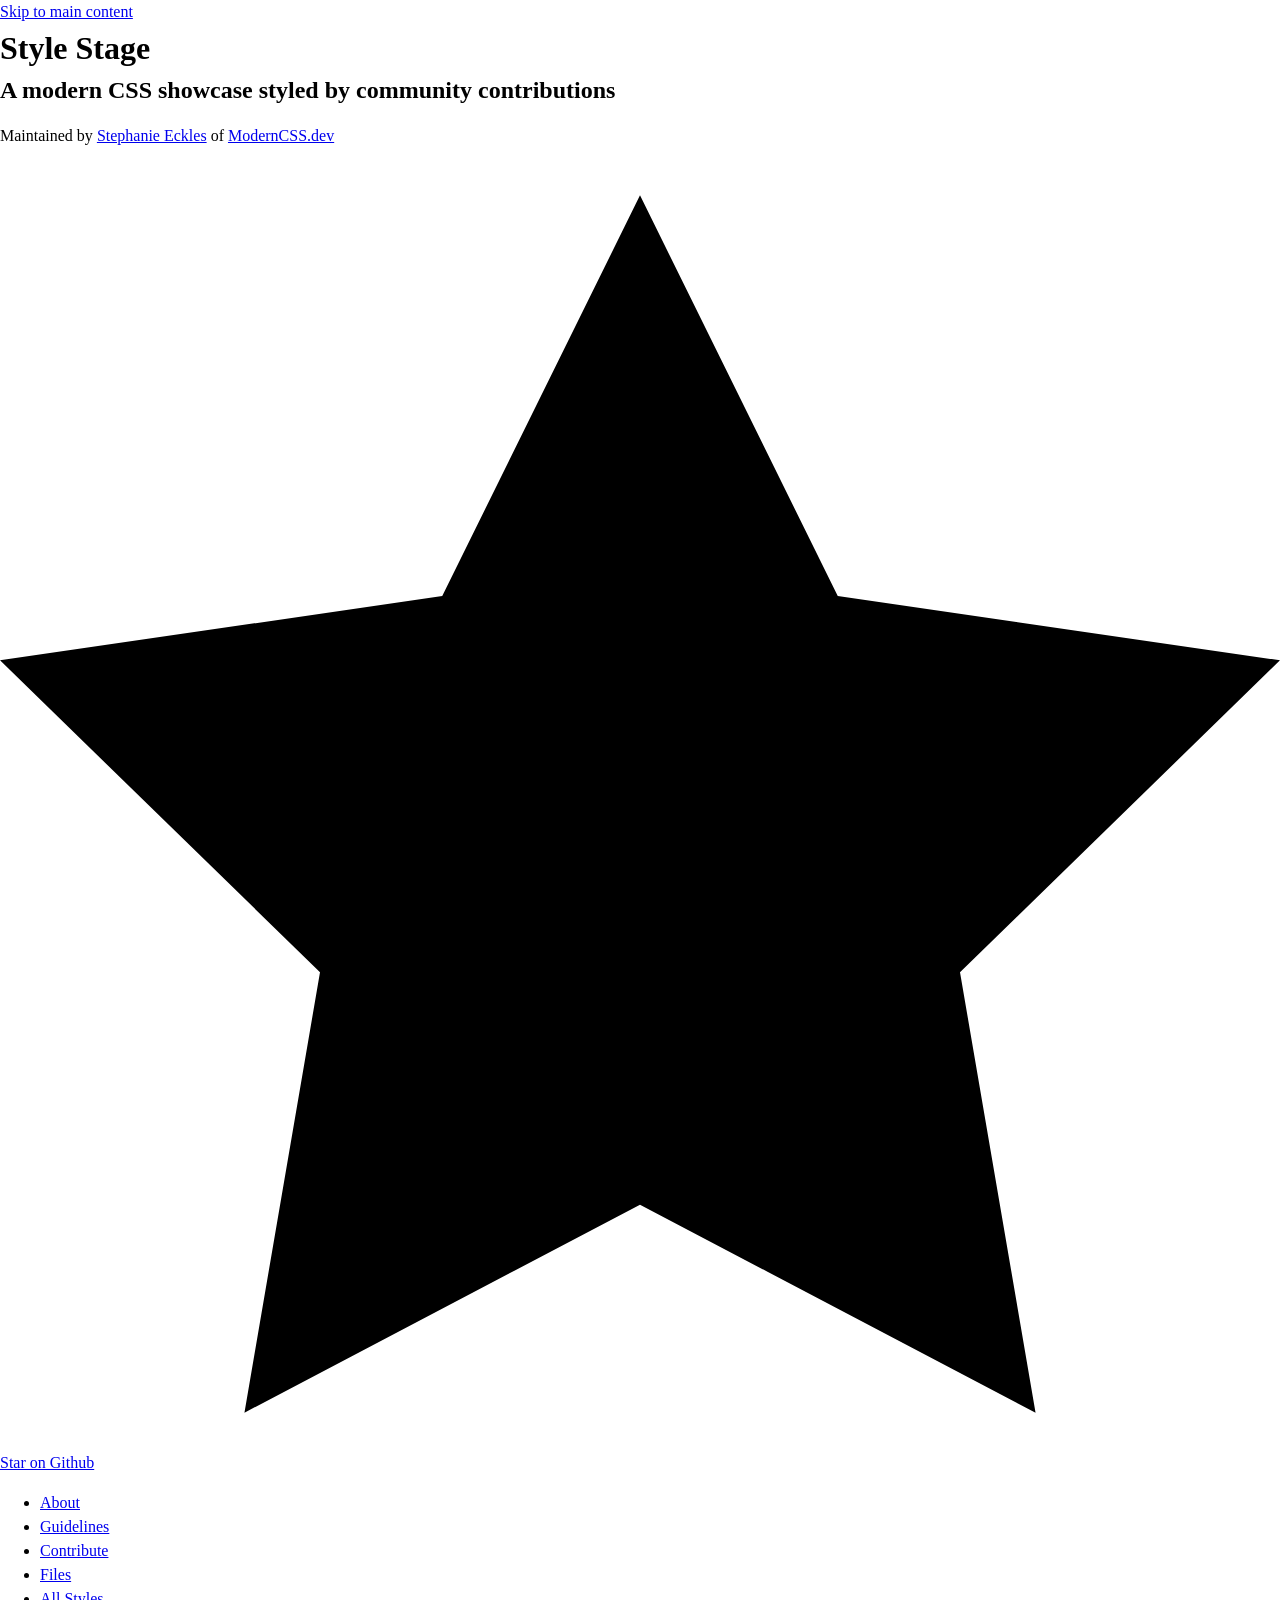
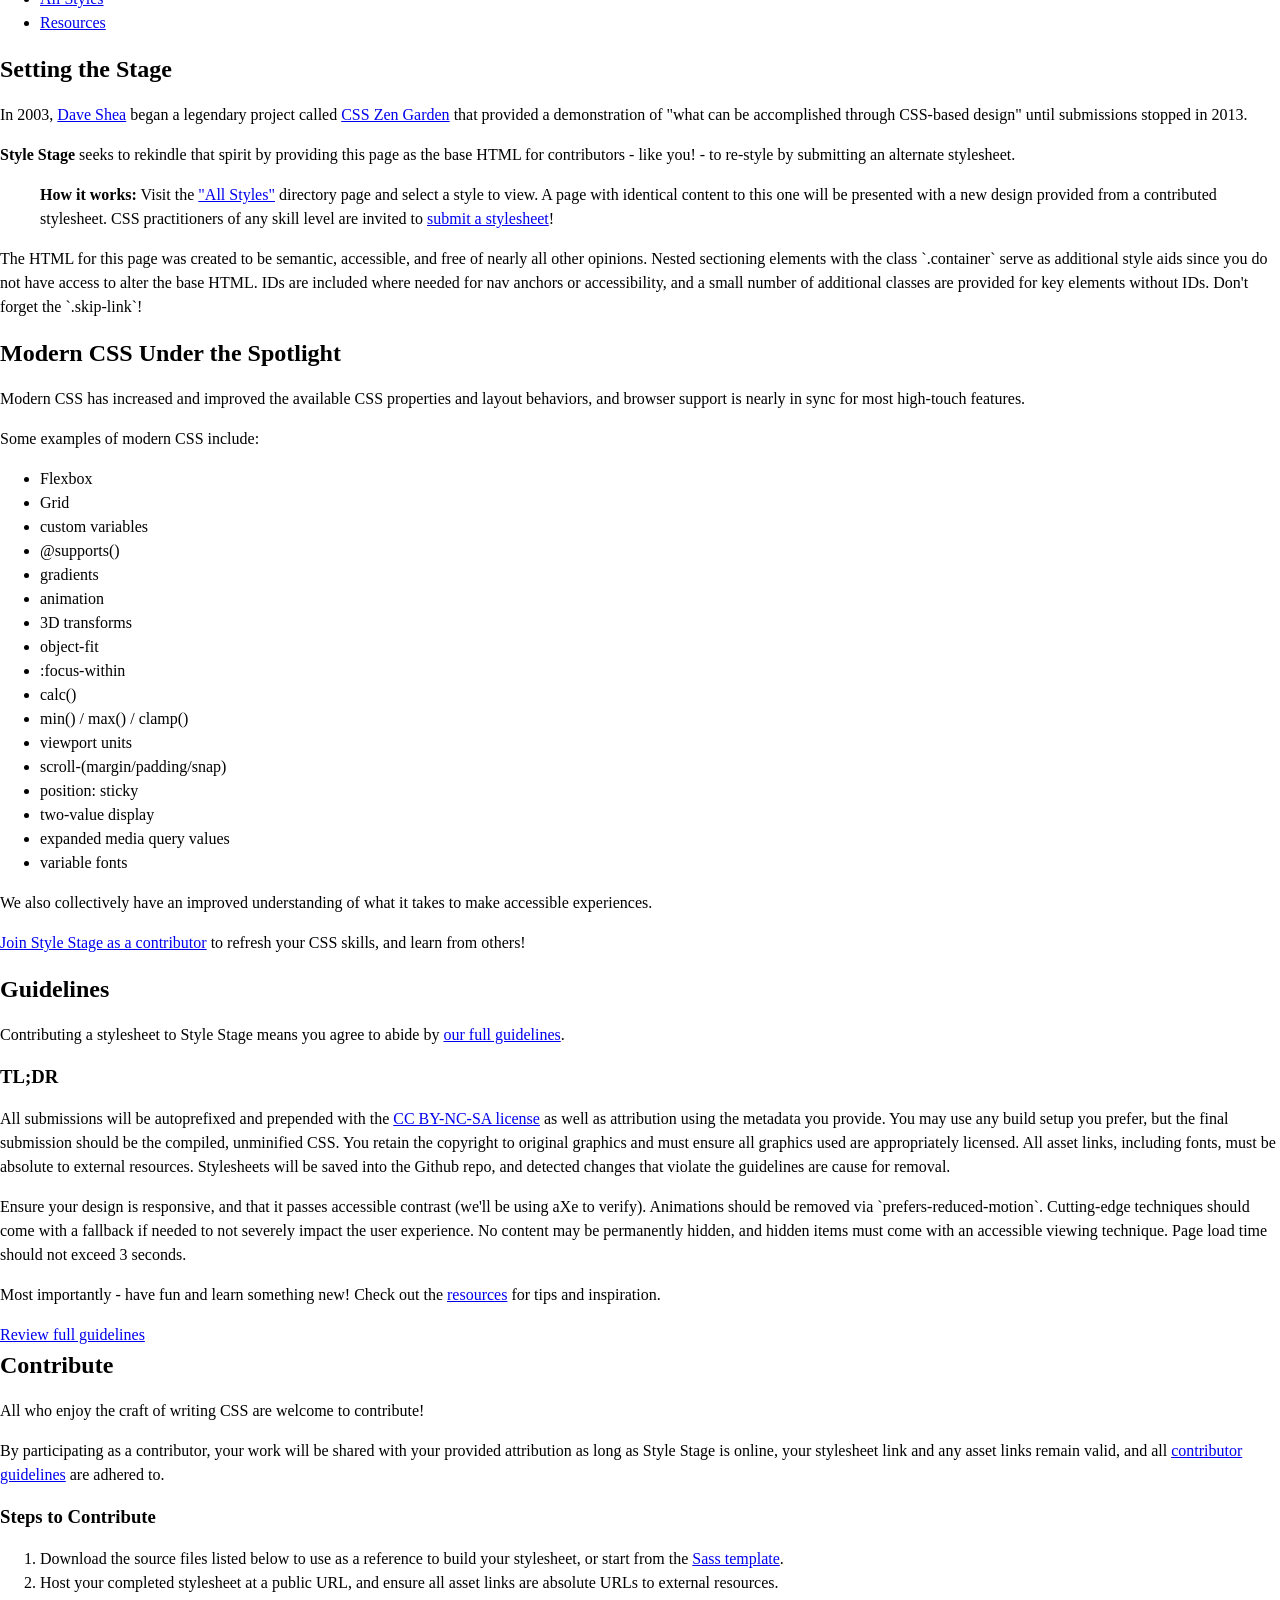
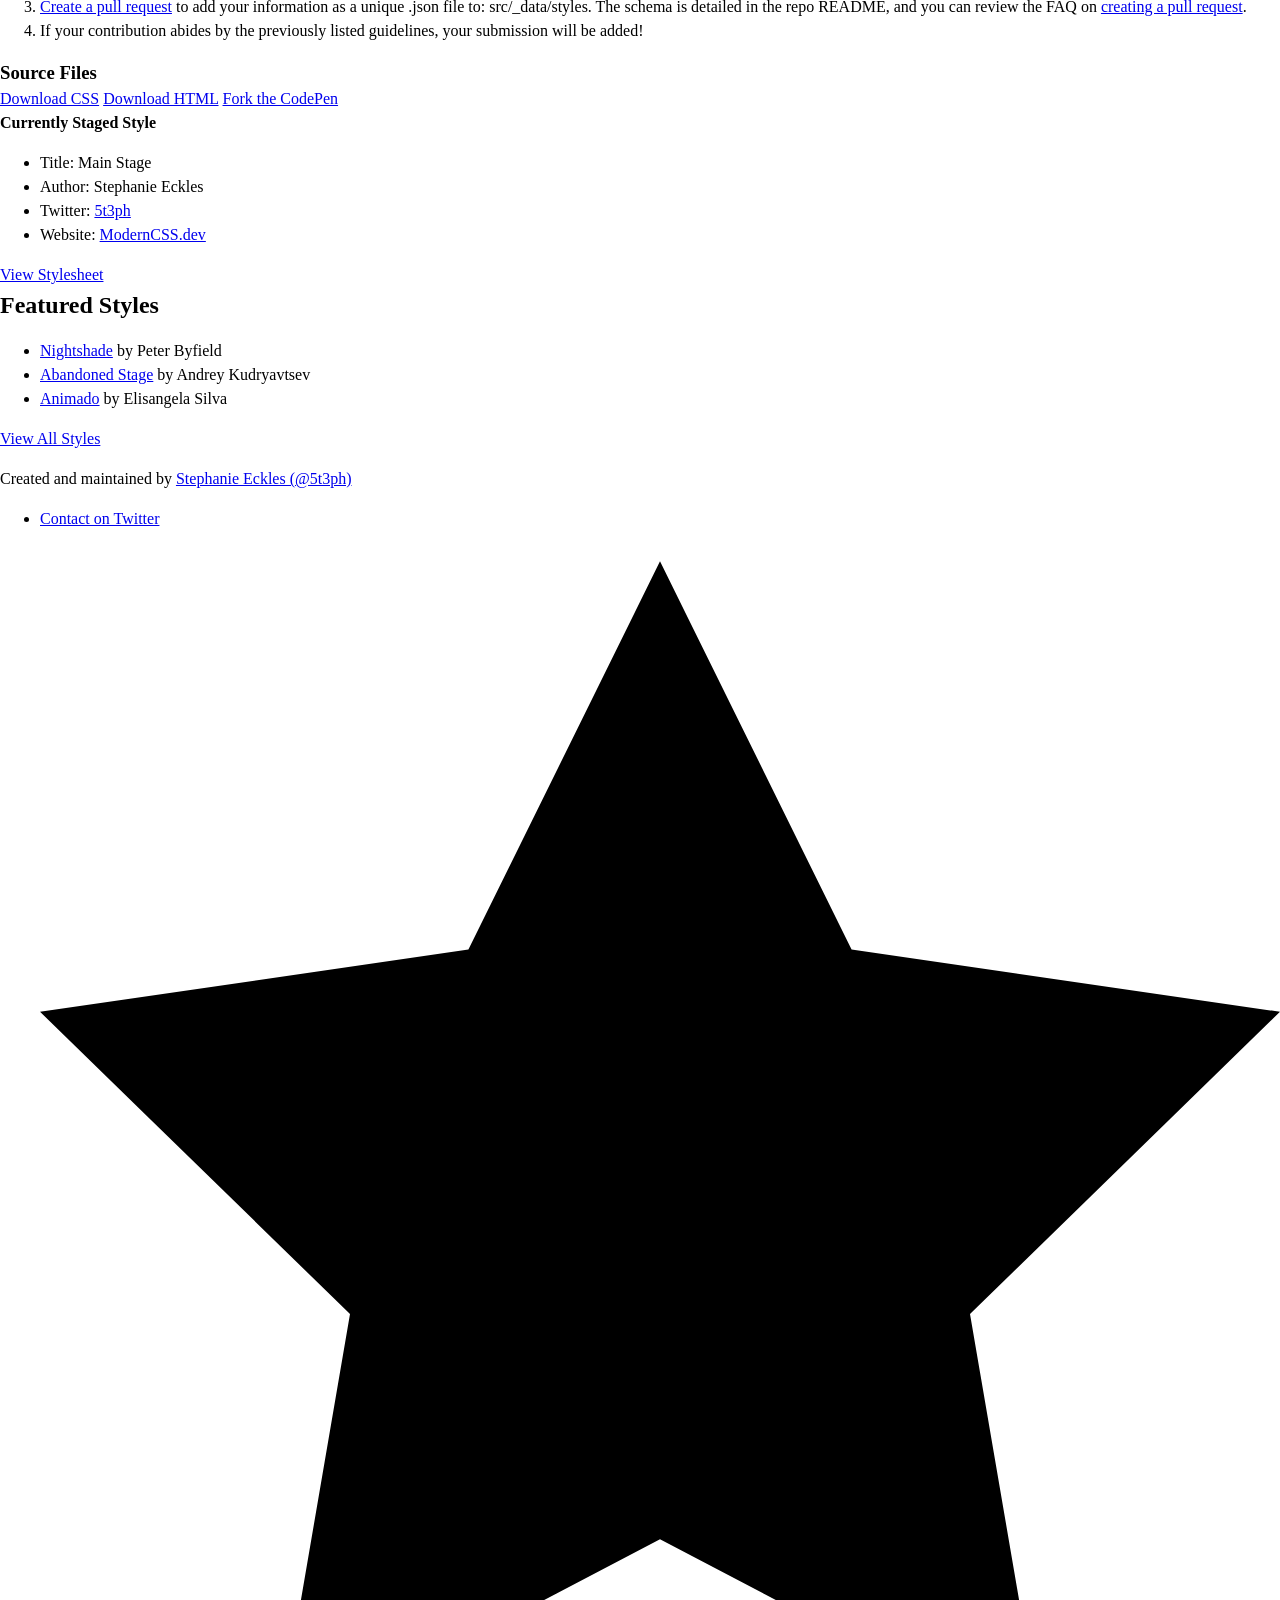
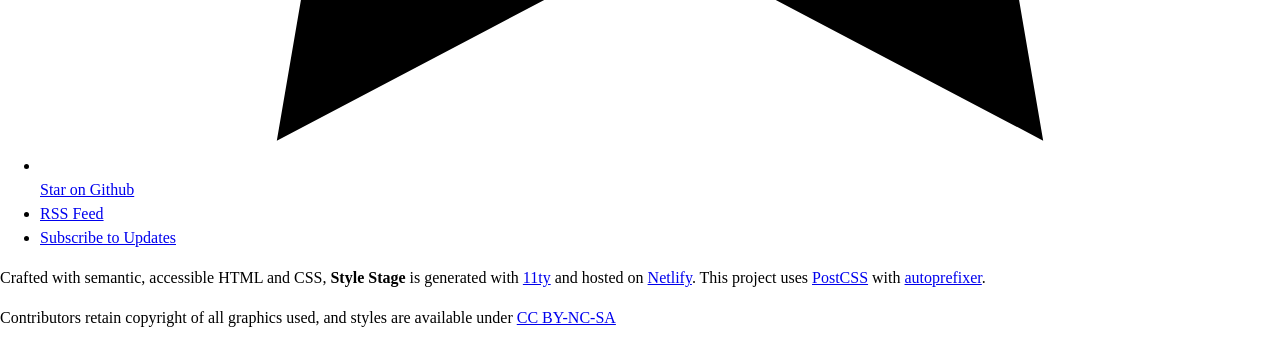
==== stylestage.html @ 3a37ed91 "Initial commit" ====
<!DOCTYPE html>
<html lang="en">
  <head>
    <meta charset="UTF-8" />
    <meta name="viewport" content="width=device-width, initial-scale=1" />
    <title>[Your Style Title] by [Your Name] | Style Stage</title>
    <meta name="description" content="[Your optional description]" />
    <link href="style.css" rel="stylesheet" />
  </head>
  <body>
    <a href="#main" class="skip-link">Skip to main content</a>
    <header>
      <div class="container">
        <h1>Style Stage</h1>
        <h2>A modern CSS showcase styled by community contributions</h2>
        <p>
          Maintained by <a href="https://twitter.com/5t3ph">Stephanie Eckles</a> of
          <a href="https://moderncss.dev">ModernCSS.dev</a>
        </p>
        <a href="https://github.com/5t3ph/stylestage" class="link-github"
          ><span
            ><svg
              xmlns="http://www.w3.org/2000/svg"
              viewBox="0 0 32 32"
              aria-hidden="true"
              focusable="false"
            >
              <path
                d="M32 12.408l-11.056-1.607-4.944-10.018-4.944 10.018-11.056 1.607 8 7.798-1.889 11.011 9.889-5.199 9.889 5.199-1.889-11.011 8-7.798z"
              ></path>
            </svg>
          </span>
          Star on Github</a
        >
      </div>
    </header>
    <nav>
      <ul>
        <li><a href="#about">About</a></li>
        <li><a href="#guidelines">Guidelines</a></li>
        <li><a href="#contribute">Contribute</a></li>
        <li><a href="#files">Files</a></li>
        <li><a href="/styles/">All Styles</a></li>
        <li><a href="/resources/">Resources</a></li>
      </ul>
    </nav>

    <main id="main" tabIndex="-1">
      <div class="container">
        <article id="about">
          <section class="container">
            <h2>Setting the Stage</h2>
            <p>
              In 2003, <a href="http://daveshea.com/projects/zen/">Dave Shea</a> began a legendary
              project called <a href="http://www.csszengarden.com/">CSS Zen Garden</a> that provided
              a demonstration of "what can be accomplished through CSS-based design" until
              submissions stopped in 2013.
            </p>
            <p>
              <strong>Style Stage</strong> seeks to rekindle that spirit by providing this page as
              the base HTML for contributors - like you! - to re-style by submitting an alternate
              stylesheet.
            </p>
            <blockquote>
              <p>
                <strong>How it works:</strong> Visit the
                <a href="/styles/">"All Styles"</a> directory page and select a style to view. A
                page with identical content to this one will be presented with a new design provided
                from a contributed stylesheet. CSS practitioners of any skill level are invited to
                <a href="#contribute">submit a stylesheet</a>!
              </p>
            </blockquote>
            <p>
              The HTML for this page was created to be semantic, accessible, and free of nearly all
              other opinions. Nested sectioning elements with the class `.container` serve as
              additional style aids since you do not have access to alter the base HTML. IDs are
              included where needed for nav anchors or accessibility, and a small number of
              additional classes are provided for key elements without IDs. Don't forget the
              `.skip-link`!
            </p>
          </section>
          <section class="container">
            <h2>Modern CSS Under the Spotlight</h2>
            <p>
              Modern CSS has increased and improved the available CSS properties and layout
              behaviors, and browser support is nearly in sync for most high-touch features.
            </p>
            <p>Some examples of modern CSS include:</p>
            <ul>
              <li>Flexbox</li>
              <li>Grid</li>
              <li>custom variables</li>
              <li>@supports()</li>
              <li>gradients</li>
              <li>animation</li>
              <li>3D transforms</li>
              <li>object-fit</li>
              <li>:focus-within</li>
              <li>calc()</li>
              <li>min() / max() / clamp()</li>
              <li>viewport units</li>
              <li>scroll-(margin/padding/snap)</li>
              <li>position: sticky</li>
              <li>two-value display</li>
              <li>expanded media query values</li>
              <li>variable fonts</li>
            </ul>
            <p>
              We also collectively have an improved understanding of what it takes to make
              accessible experiences.
            </p>
            <p>
              <a href="#contribute">Join Style Stage as a contributor</a> to refresh your CSS
              skills, and learn from others!
            </p>
          </section>
        </article>
        <article id="guidelines">
          <section class="container">
            <h2>Guidelines</h2>
            <p>
              Contributing a stylesheet to Style Stage means you agree to abide by
              <a href="/guidelines/">our full guidelines</a>.
            </p>
            <h3>TL;DR</h3>
            <p>
              All submissions will be autoprefixed and prepended with the
              <a href="https://creativecommons.org/licenses/by-nc-sa/3.0/">CC BY-NC-SA license</a>
              as well as attribution using the metadata you provide. You may use any build setup you
              prefer, but the final submission should be the compiled, unminified CSS. You retain
              the copyright to original graphics and must ensure all graphics used are appropriately
              licensed. All asset links, including fonts, must be absolute to external resources.
              Stylesheets will be saved into the Github repo, and detected changes that violate the
              guidelines are cause for removal.
            </p>
            <p>
              Ensure your design is responsive, and that it passes accessible contrast (we'll be
              using aXe to verify). Animations should be removed via `prefers-reduced-motion`.
              Cutting-edge techniques should come with a fallback if needed to not severely impact
              the user experience. No content may be permanently hidden, and hidden items must come
              with an accessible viewing technique. Page load time should not exceed 3 seconds.
            </p>
            <p>
              Most importantly - have fun and learn something new! Check out the
              <a href="/resources/">resources</a> for tips and inspiration.
            </p>
            <a href="/guidelines/" class="link-guidelines">Review full guidelines</a>
          </section>
        </article>
        <article id="contribute">
          <section class="container">
            <h2>Contribute</h2>
            <p>All who enjoy the craft of writing CSS are welcome to contribute!</p>
            <p>
              By participating as a contributor, your work will be shared with your provided
              attribution as long as Style Stage is online, your stylesheet link and any asset links
              remain valid, and all <a href="/guidelines/">contributor guidelines</a> are adhered
              to.
            </p>
          </section>
          <section class="container">
            <h3>Steps to Contribute</h3>
            <ol>
              <li>
                Download the source files listed below to use as a reference to build your
                stylesheet, or start from the
                <a href="https://github.com/5t3ph/stylestage-sass">Sass template</a>.
              </li>
              <li>
                Host your completed stylesheet at a public URL, and ensure all asset links are
                absolute URLs to external resources.
              </li>
              <li>
                <a href="https://github.com/5t3ph/stylestage">Create a pull request</a> to add your
                information as a unique .json file to: src/_data/styles. The schema is detailed in
                the repo README, and you can review the FAQ on
                <a href="/guidelines/#how-do-i-create-a-pull-request-pr">creating a pull request</a
                >.
              </li>
              <li>
                If your contribution abides by the previously listed guidelines, your submission
                will be added!
              </li>
            </ol>
          </section>
          <footer id="files">
            <div class="container">
              <h3>Source Files</h3>
              <a href="/source-files/style.css" class="link-downloadcss" download>Download CSS</a>
              <a href="/source-files/stylestage.html" class="link-downloadhtml" download
                >Download HTML</a
              >
              <a
                href="https://codepen.io/5t3ph/pen/b493845ae41e836889dd84fdbb0f5291"
                class="link-codepen"
                download
                >Fork the CodePen</a
              >
            </div>
          </footer>
        </article>
      </div>
    </main>
    <aside class="profile" aria-labelledby="profile-title">
      <div class="container">
        <h4 id="profile-title">Currently Staged Style</h4>
        <ul>
          <li class="profile-title"><span>Title:</span> <span>Main Stage</span></li>
          <li class="profile-author"><span>Author:</span> <span>Stephanie Eckles</span></li>
          <li class="profile-twitter">
            <span>Twitter:</span> <span><a href="https://twitter.com/5t3ph">5t3ph</a></span>
          </li>
          <li class="profile-website">
            <span>Website:</span> <span><a href="https://moderncss.dev">ModernCSS.dev</a></span>
          </li>
        </ul>
        <a href="/styles/css/main-stage.css">View Stylesheet</a>
      </div>
    </aside>
    <aside id="styles">
      <div class="container">
        <h2>Featured Styles</h2>
        <ul class="features">
          <li>
            <span>
              <a href="/styles/nightshade">Nightshade<span aria-hidden="true"></span></a>
              <span>by Peter Byfield</span>
            </span>
          </li>
          <li>
            <span>
              <a href="/styles/abandoned-stage">Abandoned Stage<span aria-hidden="true"></span></a>
              <span>by Andrey Kudryavtsev</span>
            </span>
          </li>
          <li>
            <span>
              <a href="/styles/animado">Animado<span aria-hidden="true"></span></a>
              <span>by Elisangela Silva</span>
            </span>
          </li>
        </ul>

        <a href="/styles/" class="link-allstyles">View All Styles</a>
      </div>
    </aside>
    <footer class="page-footer">
      <div class="container">
        <p>
          Created and maintained by
          <a href="https://twitter.com/5t3ph">Stephanie Eckles (@5t3ph)</a>
        </p>
        <ul>
          <li>
            <a href="https://twitter.com/5t3ph" class="link-twittercontact">Contact on Twitter</a>
          </li>
          <li>
            <a href="https://github.com/5t3ph/stylestage" class="link-github"
              ><svg
                xmlns="http://www.w3.org/2000/svg"
                viewBox="0 0 32 32"
                aria-hidden="true"
                focusable="false"
              >
                <path
                  d="M32 12.408l-11.056-1.607-4.944-10.018-4.944 10.018-11.056 1.607 8 7.798-1.889 11.011 9.889-5.199 9.889 5.199-1.889-11.011 8-7.798z"
                ></path>
              </svg>
              Star on Github</a
            >
          </li>
          <li><a href="/feed/" class="link-rss">RSS Feed</a></li>
          <li><a href="/subscribe/" class="link-support">Subscribe to Updates</a></li>
        </ul>
        <p>
          Crafted with semantic, accessible HTML and CSS, <strong>Style Stage</strong> is generated
          with <a href="https://11ty.dev">11ty</a> and hosted on
          <a href="https://netlify.com">Netlify</a>. This project uses
          <a href="https://postcss.org/">PostCSS</a> with
          <a href="https://github.com/postcss/autoprefixer">autoprefixer</a>.
        </p>
        <p>
          Contributors retain copyright of all graphics used, and styles are available under
          <a href="https://creativecommons.org/licenses/by-nc-sa/3.0/">CC BY-NC-SA</a>
        </p>
      </div>
    </footer>
  </body>
</html>
---- style.css ----
/*
 * [Modified] Modern CSS Reset
 * @link https://github.com/hankchizljaw/modern-css-reset
*/
/* Box sizing rules */
*,
*::before,
*::after {
  box-sizing: border-box;
}

/* Remove default margin */
body,
h1,
h2,
h3,
h4,
h5,
h6 {
  margin: 0;
}

html {
  overflow-x: hidden;
}

/* Set core body defaults */
body {
  min-height: 100vh;
  font-size: 100%;
  line-height: 1.5;
  text-rendering: optimizeSpeed;
  overflow-x: hidden;
}

/* Remove all animations and transitions for people that prefer not to see them */
@media (prefers-reduced-motion: reduce) {
  * {
    animation-duration: 0.01ms !important;
    animation-iteration-count: 1 !important;
    transition-duration: 0.01ms !important;
    scroll-behavior: auto !important;
  }
}

// Begin theme styles
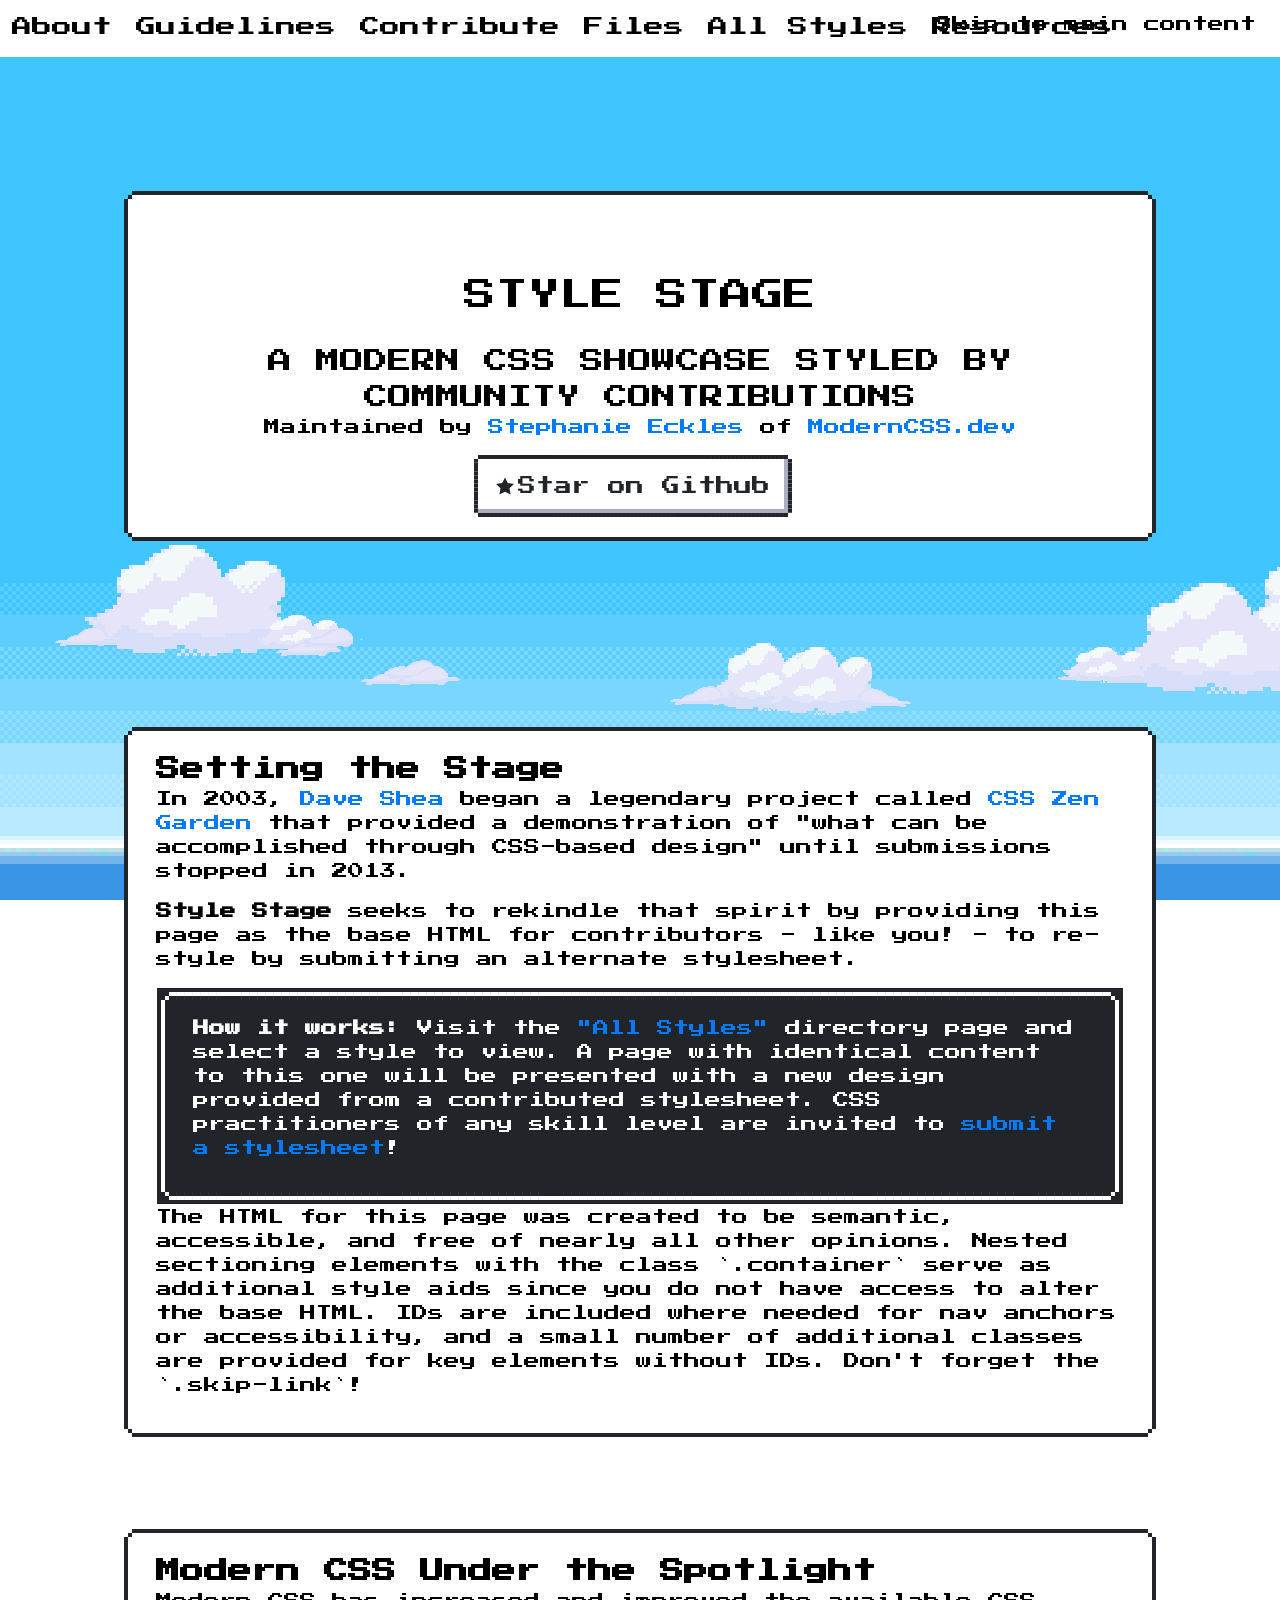
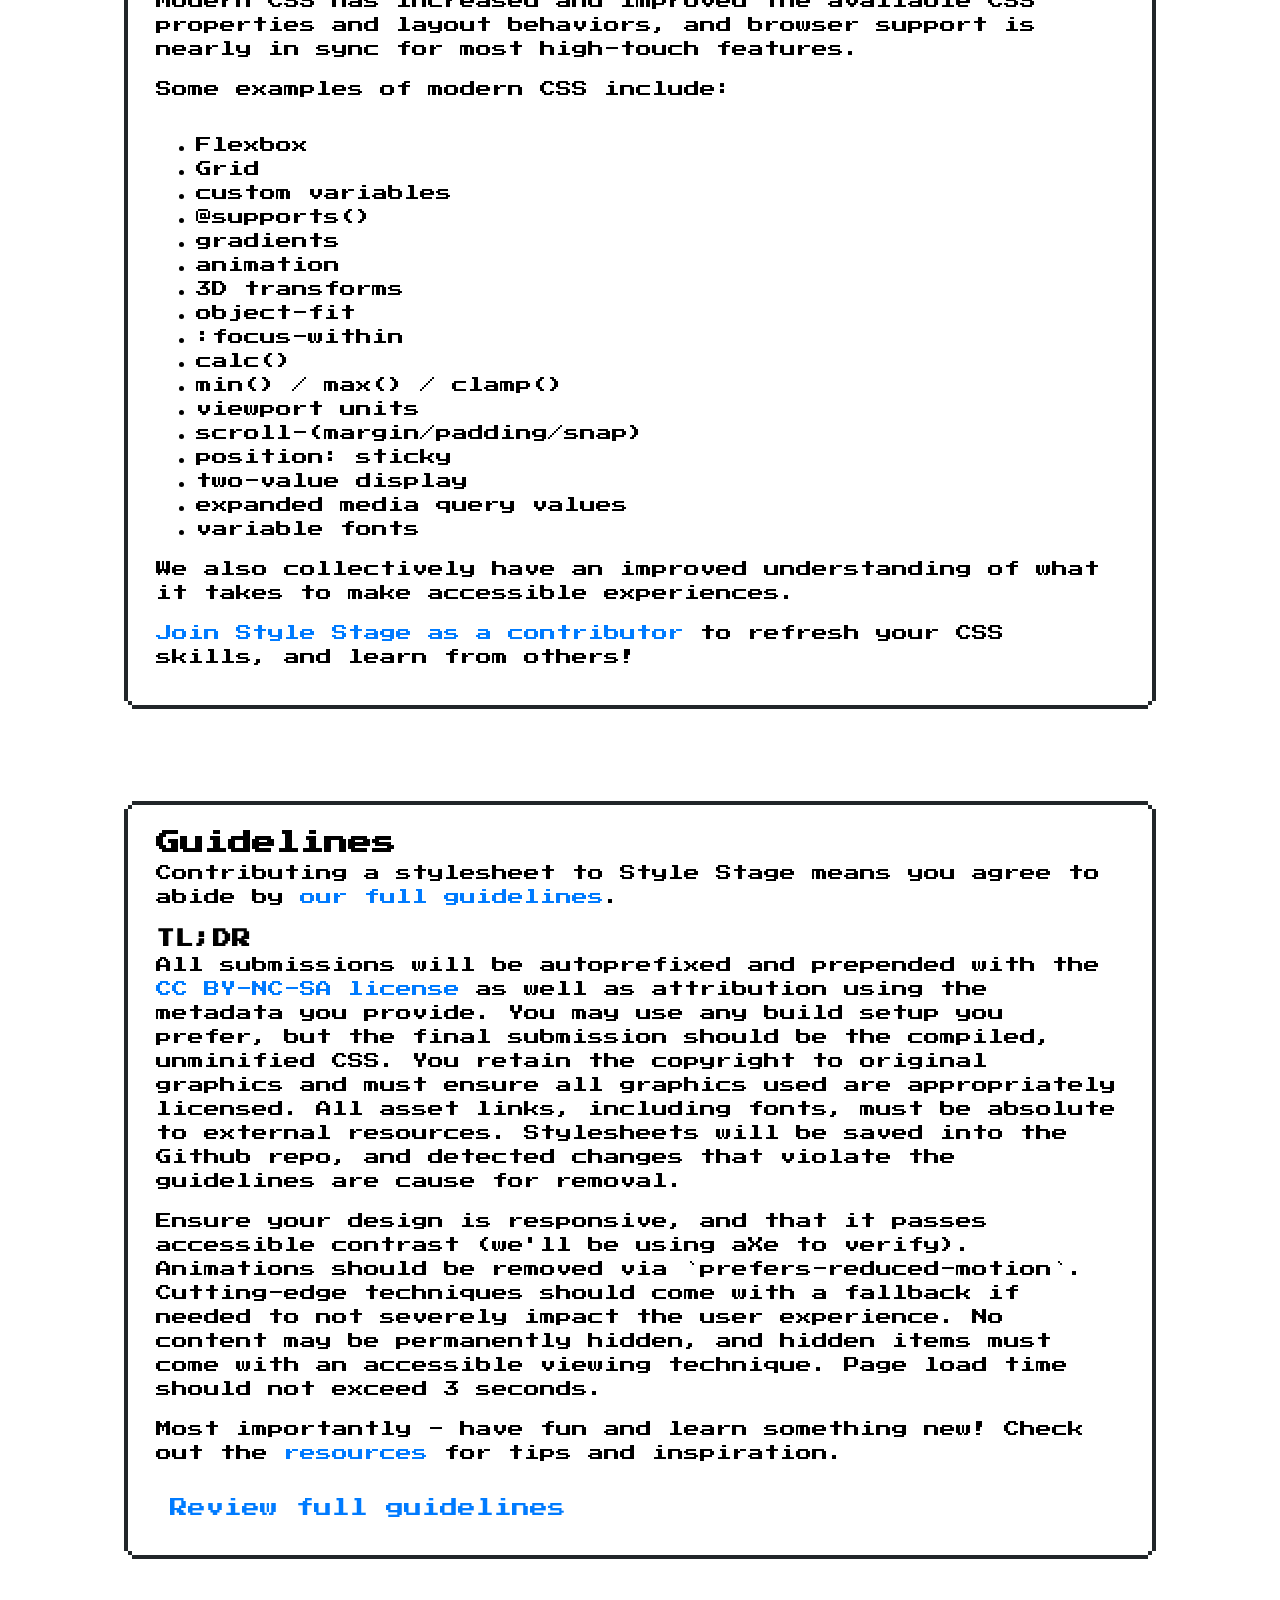
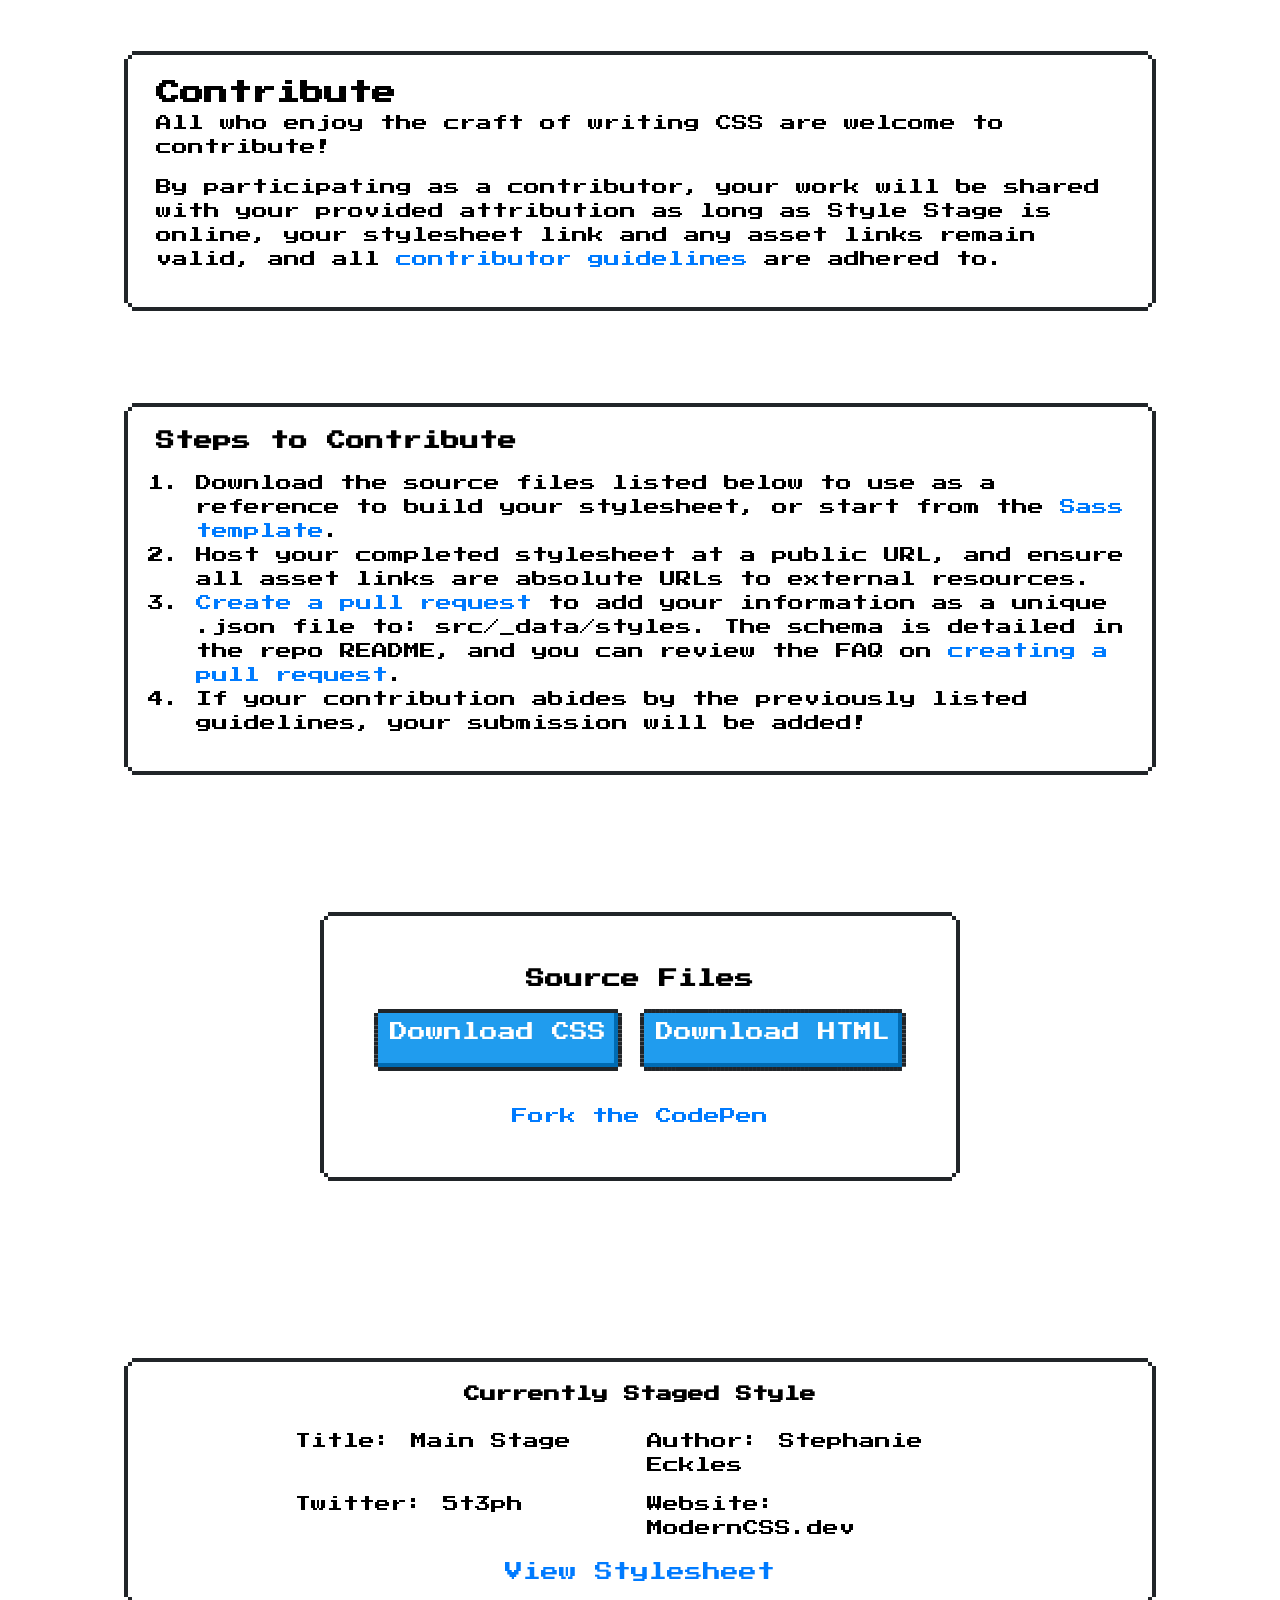
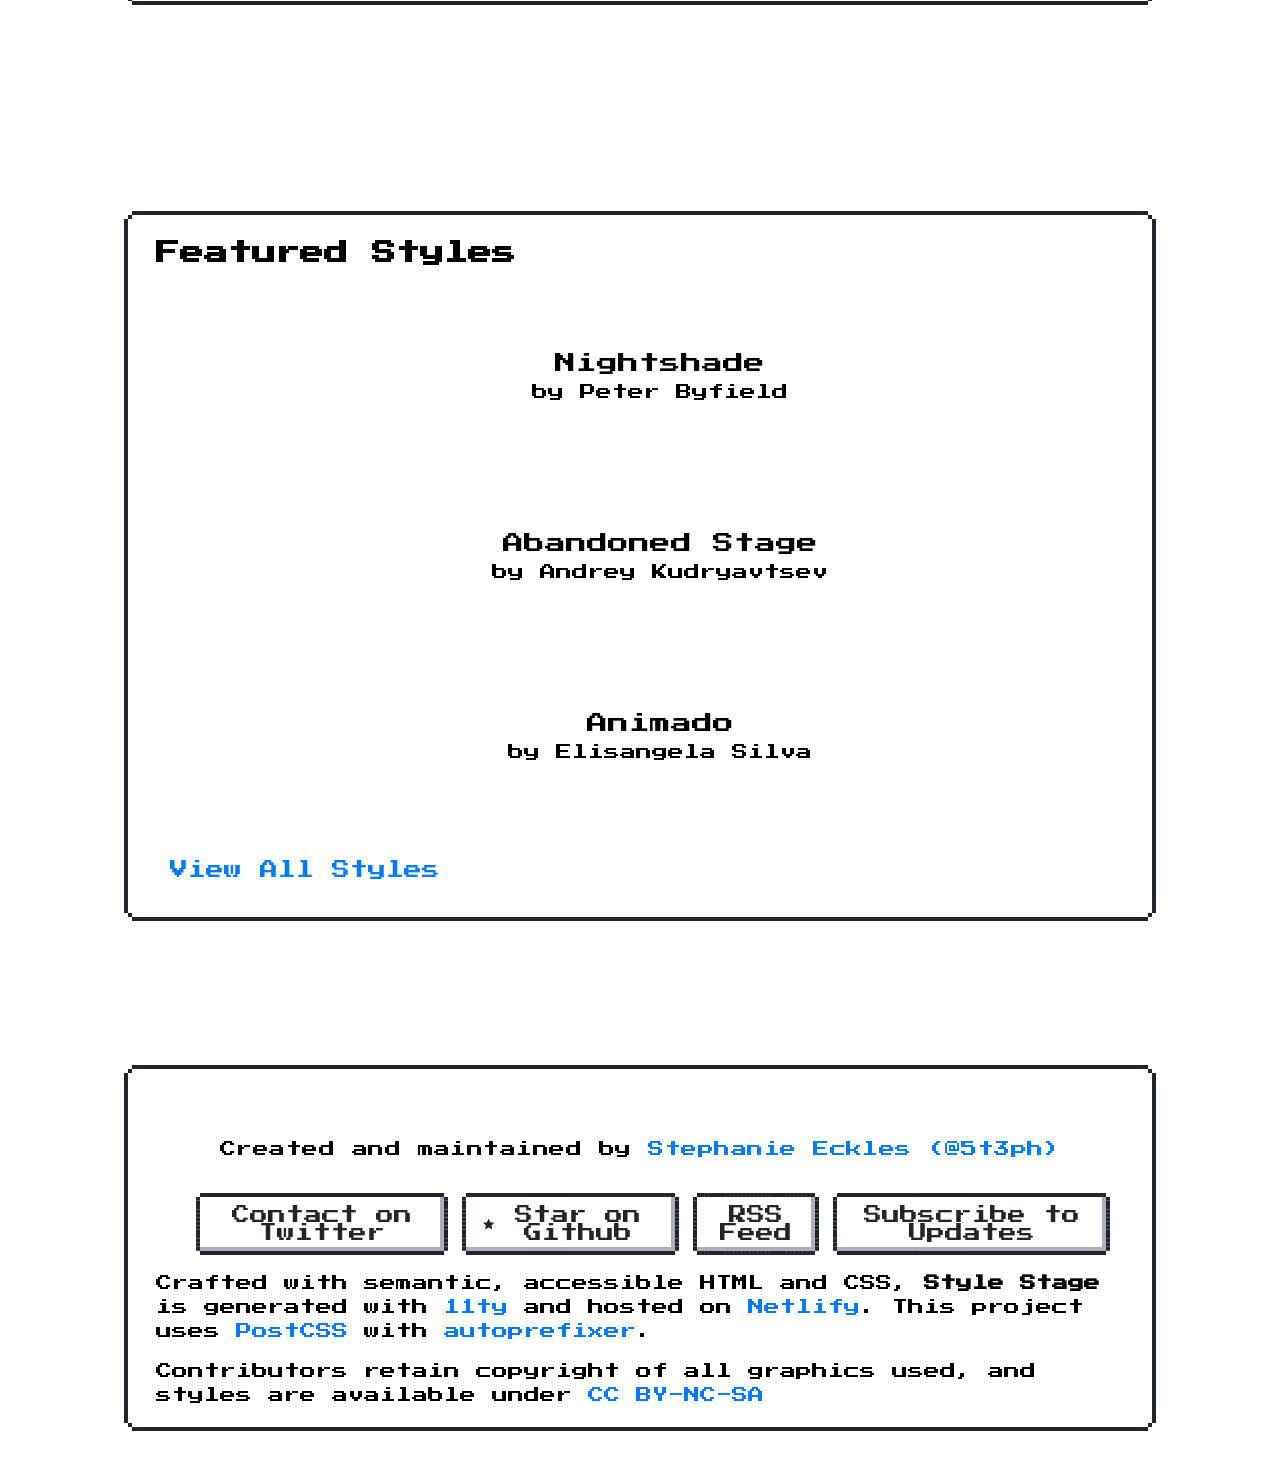
==== commit 81eb98a1: "added main files" ====
--- a/stylestage.html
+++ b/stylestage.html
@@ -11,24 +11,25 @@
     <a href="#main" class="skip-link">Skip to main content</a>
     <header>
       <div class="container">
-        <h1>Style Stage</h1>
+        <h1>
+          Style Stage                                                                          
+        </h1>
         <h2>A modern CSS showcase styled by community contributions</h2>
         <p>
           Maintained by <a href="https://twitter.com/5t3ph">Stephanie Eckles</a> of
           <a href="https://moderncss.dev">ModernCSS.dev</a>
         </p>
-        <a href="https://github.com/5t3ph/stylestage" class="link-github"
-          ><span
-            ><svg
+        <a href="https://github.com/5t3ph/stylestage" class="link-github"><span>
+          <svg
               xmlns="http://www.w3.org/2000/svg"
               viewBox="0 0 32 32"
               aria-hidden="true"
               focusable="false"
-            >
+          >
               <path
                 d="M32 12.408l-11.056-1.607-4.944-10.018-4.944 10.018-11.056 1.607 8 7.798-1.889 11.011 9.889-5.199 9.889 5.199-1.889-11.011 8-7.798z"
               ></path>
-            </svg>
+          </svg>
           </span>
           Star on Github</a
         >
--- a/style.css
+++ b/style.css
@@ -1,3 +1,4 @@
+@import url('https://fonts.googleapis.com/css2?family=Press+Start+2P&display=swap');
 /*
  * [Modified] Modern CSS Reset
  * @link https://github.com/hankchizljaw/modern-css-reset
@@ -43,4 +44,775 @@
   }
 }
 
-// Begin theme styles
+article,
+aside,
+figcaption,
+figure,
+footer,
+header,
+hgroup,
+main,
+nav,
+section {
+  display: block
+}
+
+blockquote {
+  border-style: solid;
+  border-width: 4px;
+}
+
+header .container,
+article .container,
+section .container,
+.page-footer .container,
+#styles .container,
+.profile .container {
+  position: relative;
+  border-color: #000;
+  border-style: solid;
+  border-width: 4px;
+  border-image-slice: 3;
+  border-image-width: 3;
+  border-image-repeat: stretch;
+  border-image-source: url('data:image/svg+xml;utf8,<?xml version="1.0" encoding="UTF-8" ?><svg version="1.1" width="8" height="8" xmlns="http://www.w3.org/2000/svg"><path d="M3 1 h1 v1 h-1 z M4 1 h1 v1 h-1 z M2 2 h1 v1 h-1 z M5 2 h1 v1 h-1 z M1 3 h1 v1 h-1 z M6 3 h1 v1 h-1 z M1 4 h1 v1 h-1 z M6 4 h1 v1 h-1 z M2 5 h1 v1 h-1 z M5 5 h1 v1 h-1 z M3 6 h1 v1 h-1 z M4 6 h1 v1 h-1 z" fill="rgb(33,37,41)" /></svg>');
+  border-image-outset: 2;
+  background-color: #fff;
+  padding: 1rem 1.5rem;
+  max-width: 80vw;
+  margin: 4px;
+  margin-top: 100px;
+  margin-right: auto;
+  margin-left: auto;
+}
+
+*,
+*::before,
+*::after {
+  -webkit-box-sizing: border-box;
+          box-sizing: border-box;
+}
+
+body {
+  background: url(retrobackg.png);
+  background-attachment: fixed;
+  font-family: 'Press Start 2P', cursive;
+  display: grid;
+}
+
+article section {
+  display: -webkit-box;
+  display: -ms-flexbox;
+  display: flex;
+  -webkit-box-orient: vertical;
+  -webkit-box-direction: normal;
+      -ms-flex-direction: column;
+          flex-direction: column;
+  -webkit-box-align: start;
+      -ms-flex-align: start;
+          align-items: flex-start;
+  padding-top: 5vh;
+  padding-bottom: 5vh;
+}
+
+header {
+  --logomark-height: 3em;
+  --logomark-padding: 0 1em;
+  display: grid;
+  min-height: 40vh;
+  place-items: center;
+  padding: 10vh 1rem;
+  border-top: 5px solid;
+  border-color: var(--color-background);
+  color: var(--color-background);
+  text-align: center;
+}
+
+header h1 {
+  display: inline-grid;
+  min-height: var(--logomark-height);
+  padding: var(--logomark-padding);
+  place-content: center;
+  font-family: var(--font-family);
+  font-weight: var(--font-weight-strong);
+  text-transform: uppercase;
+  margin-top: 2rem;
+  outline: 5px solid white;
+}
+
+header h2 {
+  font-weight: var(--font-weight-strong);
+  text-transform: uppercase;
+}
+
+a {
+  color:#007bff;
+  text-decoration:none;
+  background-color:transparent;
+ }
+ a:hover {
+  color:#0056b3;
+  text-decoration:underline
+ }
+
+p {
+  margin-top: 0;
+  margin-bottom: 1rem
+}
+
+nav {
+  background-color: #fff;
+  height: auto;
+  position: fixed;
+  top: 0;
+  z-index: 10;
+  width: 100%;
+}
+
+nav ul {
+  display: -webkit-box;
+  display: -ms-flexbox;
+  display: flex;
+  -ms-flex-wrap: wrap;
+      flex-wrap: wrap;
+  -webkit-box-pack: start;
+      -ms-flex-pack: start;
+          justify-content: flex-start;
+  margin: 0;
+  padding: 0;
+  list-style: none;
+}
+
+nav ul a {
+  display: inline-grid;
+  padding: 0.5rem;
+  color: var(--color-alt-background);
+  font-size: 1.25rem;
+  text-decoration: none;
+}
+
+nav ul a::after {
+  width: 100%;
+  height: 0.15em;
+  background-color: var(--color-alt-background);
+  opacity: 0.15;
+  content: "";
+}
+
+nav ul a:hover::after,
+nav ul a:focus::after {
+  opacity: 1;
+  background-color: var(--color-alt-background);
+  -webkit-transition: all 1s ease-out;
+  transition: all 1s ease-out;
+}
+
+nav ul li {
+  margin: 0.25rem;
+}
+
+.skip-link {
+  position: absolute;
+  top: 0.25em;
+  right: 1em;
+  width: auto;
+  height: auto;
+  overflow: hidden;
+  background-color: var(--color-background);
+  color: var(--color-text);
+  font-size: 1rem;
+  z-index: 100;
+  padding: 0.5em;
+}
+
+.skip-link:focus {
+  position: fixed;
+  top: 0;
+  right: 0;
+  width: auto;
+  height: auto;
+  padding: 0.5em;
+}
+
+.link-github svg {
+  width: 1em;
+  height: 1em;
+  margin-right: 0.25em;
+  fill: currentColor;
+  vertical-align: top;
+}
+
+.link-github {
+  border-image-slice:2;
+  border-image-width:2;
+  border-image-repeat:stretch;
+  border-image-source:url('data:image/svg+xml;utf8,<?xml version="1.0" encoding="UTF-8" ?><svg version="1.1" width="5" height="5" xmlns="http://www.w3.org/2000/svg"><path d="M2 1 h1 v1 h-1 z M1 2 h1 v1 h-1 z M3 2 h1 v1 h-1 z M2 3 h1 v1 h-1 z" fill="rgb(33,37,41)" /></svg>');
+  border-image-outset:2;
+  position:relative;
+  display:inline-block;
+  padding:6px 8px;
+  margin:4px;
+  margin-right: 1em;
+  text-align:center;
+  vertical-align:middle;
+  cursor:url([data-uri]) 14 0,pointer;
+  -webkit-user-select:none;
+  -moz-user-select:none;
+  -ms-user-select:none;
+  user-select:none;
+  color:#212529;
+  background-color:#fff;
+  border-style: solid;
+  border-width: 4px;
+ }
+ @media all and (-webkit-min-device-pixel-ratio:0) and (min-resolution:0.001dpcm) {
+  .link-github {
+   border-image-repeat:space
+  }
+ }
+ @supports (-moz-appearance:meterbar) {
+  .link-github {
+   border-image-repeat:stretch;
+  }
+ }
+ .link-github::after {
+  position:absolute;
+  top:-4px;
+  right:-4px;
+  bottom:-4px;
+  left:-4px;
+  content:"";
+  box-shadow:inset -4px -4px #adafbc
+ }
+ .link-github:hover {
+  color:#212529;
+  text-decoration:none;
+  background-color:#e7e7e7
+ }
+ .link-github:hover::after {
+  box-shadow:inset -6px -6px #adafbc
+ }
+ .link-github:focus {
+  box-shadow:0 0 0 6px rgba(173,175,188,.3)
+ }
+ .link-github:active:not(.is-disabled)::after {
+  box-shadow:inset 4px 4px #adafbc
+ }
+ .link-github:focus {
+  outline:0
+ }
+
+ blockquote {
+  position:relative;
+  margin:1px;
+  color:#fff;
+  background-color:#212529;
+  border-color:#fff;
+  padding: 1.5rem 2rem;
+  border-style:solid;
+  border-width:4px;
+  border-image-slice:3;
+  border-image-width:3;
+  border-image-repeat:stretch;
+  border-image-source:url('data:image/svg+xml;utf8,<?xml version="1.0" encoding="UTF-8" ?><svg version="1.1" width="8" height="8" xmlns="http://www.w3.org/2000/svg"><path d="M3 1 h1 v1 h-1 z M4 1 h1 v1 h-1 z M2 2 h1 v1 h-1 z M5 2 h1 v1 h-1 z M1 3 h1 v1 h-1 z M6 3 h1 v1 h-1 z M1 4 h1 v1 h-1 z M6 4 h1 v1 h-1 z M2 5 h1 v1 h-1 z M5 5 h1 v1 h-1 z M3 6 h1 v1 h-1 z M4 6 h1 v1 h-1 z" fill="rgb(255,255,255)" /></svg>');
+  border-image-outset:0
+}
+
+blockquote > * {
+  grid-area: blockquote;
+}
+
+@media all and (-webkit-min-device-pixel-ratio:0) and (min-resolution:0.001dpcm) {
+  blockquote {
+   border-image-repeat:space
+  }
+ }
+ @supports (-moz-appearance:meterbar) {
+  blockquote {
+   border-image-repeat:stretch
+  }
+ }
+
+.profile {
+  width: 100vw;
+  max-width: 80ch;
+  margin: 1rem auto 10vh;
+  padding: 1.25rem;
+  z-index: 1;
+  background-color: var(--color-background);
+}
+
+.profile h4 {
+  margin: 0;
+  color: var(--color-alt-background);
+  text-align: center;
+}
+
+.profile .container {
+  background-color: #fff;
+  display: grid;
+  justify-items: center;
+  grid-gap: 1rem;
+}
+
+.profile .container > a {
+  min-height: em;
+}
+
+.profile ul {
+  display: -webkit-box;
+  display: -ms-flexbox;
+  display: flex;
+  -ms-flex-wrap: wrap;
+      flex-wrap: wrap;
+  -webkit-box-pack: center;
+      -ms-flex-pack: center;
+          justify-content: center;
+  margin: 0;
+  padding: 0;
+  list-style: none;
+}
+
+.profile ul li {
+  display: inline-block;
+  width: 22ch;
+  padding: 0.45em;
+}
+
+.profile ul li span:nth-child(1) {
+  width: auto;
+  margin-right: 0.25em;
+  font-weight: var(--font-weight-strong);
+}
+
+.profile ul li span:nth-child(2) {
+  -webkit-box-flex: 1;
+      -ms-flex-positive: 1;
+          flex-grow: 1;
+  word-break: break-word;
+}
+
+.profile ul li span:nth-child(2) a {
+  color: inherit;
+}
+
+@media (min-width: 180ch) {
+  .profile {
+    max-width: 60ch;
+    background-color: var(--color-light);
+    border: 5px solid var(--color-primary-alt);
+    -webkit-filter: drop-shadow(12px 12px 2px var(--color-alt-background));
+            filter: drop-shadow(12px 12px 2px var(--color-alt-background));
+  }
+
+  .profile ul {
+    -webkit-box-pack: end;
+        -ms-flex-pack: end;
+  }
+
+  .profile ul li {
+    color: var(--color-text);
+    padding: 0;
+  }
+
+  .profile ul li span:nth-child(1) {
+    color: var(--color-text);
+    margin-right: 0;
+  }
+}
+
+#files {
+  display: grid;
+  place-content: center;
+  margin: 5vh auto;
+  text-align: center;
+}
+
+#files h3 {
+  opacity: 1;
+}
+
+#files .container {
+  display: inline-block;
+  padding: 5vmin;
+  background-color: #fff;
+  text-align: center;
+}
+
+#files .container a:not(:last-child) {
+  border-image-slice:2;
+  border-image-width:2;
+  border-image-repeat:stretch;
+  border-image-source:url('data:image/svg+xml;utf8,<?xml version="1.0" encoding="UTF-8" ?><svg version="1.1" width="5" height="5" xmlns="http://www.w3.org/2000/svg"><path d="M2 1 h1 v1 h-1 z M1 2 h1 v1 h-1 z M3 2 h1 v1 h-1 z M2 3 h1 v1 h-1 z" fill="rgb(33,37,41)" /></svg>');
+  border-image-outset:2;
+  position:relative;
+  display:inline-block;
+  padding:6px 8px;
+  margin:5px;
+  margin-top: 20px;
+  text-align:center;
+  vertical-align:middle;
+  cursor:url([data-uri]) 14 0,pointer;
+  -webkit-user-select:none;
+  -moz-user-select:none;
+  -ms-user-select:none;
+  user-select:none;
+  color:#212529;
+  background-color:#fff;
+  border-style: solid;
+  border-width: 4px;
+}
+
+@media all and (-webkit-min-device-pixel-ratio:0) and (min-resolution:0.001dpcm) {
+  #files .container a:not(:last-child) {
+   border-image-repeat:space
+  }
+ }
+ @supports (-moz-appearance:meterbar) {
+  #files .container a:not(:last-child) {
+   border-image-repeat:stretch
+  }
+ }
+
+#files .container a:not(:last-child)::after {
+  position:absolute;
+  top:-4px;
+  right:-4px;
+  bottom:-4px;
+  left:-4px;
+  content:"";
+  box-shadow:inset -4px -4px #006bb3;
+}
+
+#files .container a:not(:last-child):hover::after {
+  box-shadow:inset -6px -6px #006bb3;
+}
+
+#files .container a:not(:last-child):focus {
+  box-shadow:0 0 0 6px rgba(0,107,179,.3)
+}
+
+#files .container a:not(:last-child):not(.link-codepen) {
+  color:#fff;
+  background-color:#209cee;
+  text-align: end;
+}
+
+#files .container a:not(:last-child):not(.link-codepen):hover {
+  color:#fff;
+  text-decoration:none;
+   background-color:#108de0;
+}
+
+.link-codepen {
+  display: block;
+  margin-top: 2rem;
+  font-size: var(--font-size-h4);
+}
+
+.link-codepen::before {
+  position: absolute;
+  padding-right: 1.25em;
+  -webkit-transform: translate(15%, -90%) rotate(-3deg);
+          transform: translate(15%, -90%) rotate(-3deg);
+  color: var(--color-light);
+  font-size: 0.85em;
+}
+
+.features {
+  position: relative;
+  width: 100%;
+  grid-template-columns: repeat(auto-fit, minmax(25ch, 1fr));
+}
+
+.features li {
+  display: grid;
+  position: relative;
+  place-content: center;
+  min-height: 20vh;
+  padding: 1rem;
+  color: var(--color-light);
+  text-align: center;
+}
+
+.features li > span {
+  display: grid;
+  place-content: center;
+  padding: 0.5em;
+  grid-gap: 0.5rem;
+  border: 1px solid var(--color-light);
+  background-color: var(--color-alt-background);
+  line-height: 1.1;
+}
+
+.features li > span a {
+  color: inherit;
+  font-size: 1.3rem;
+  font-weight: var(--font-weight-strong);
+  text-decoration: none;
+}
+
+.features li > span a::before {
+  position: absolute;
+  top: 0;
+  left: 0;
+  width: 100%;
+  height: 100%;
+  content: "";
+}
+
+.features li > span span:nth-child(2) {
+  position: relative;
+}
+
+[class^="link"]:not(.link-codepen) {
+  min-height: 3em;
+}
+
+[class^="link"]:not(.link-codepen),
+.profile .container > a {
+  display: -webkit-inline-box;
+  display: -ms-inline-flexbox;
+  display: inline-flex;
+  -webkit-box-align: center;
+      -ms-flex-align: center;
+          align-items: center;
+  -webkit-box-pack: center;
+      -ms-flex-pack: center;
+          justify-content: center;
+  padding: 0 0.75em;
+  -webkit-transform: translate(0, 0);
+          transform: translate(0, 0);
+  font-size: 1.125rem;
+  line-height: 1;
+  text-align: center;
+}
+
+[class^="link"]:not(.link-codepen):focus,
+.profile .container > a:focus {
+  outline-color: transparent;
+  outline-style: solid;
+}
+
+.page-footer {
+  --logomark-height: 2em;
+  --logomark-padding: 0;
+  position: relative;
+  padding: 3rem 1rem;
+  background-color: var(--color-alt-background);
+  background-repeat: repeat-x;
+  background-position: center -34px;
+  color: var(--color-light);
+}
+
+.page-footer p:first-child {
+  margin-top: 3rem;
+  font-weight: var(--font-weight-strong);
+  letter-spacing: 0.03em;
+  text-align: center;
+}
+
+.page-footer ul {
+  display: inline-flex;
+  grid-template-columns: repeat(auto-fit, minmax(12ch, auto));
+  list-style: none;
+}
+
+.page-footer .container > :last-child {
+  margin-bottom: 0;
+}
+
+.link-twittercontact {
+  border-image-slice:2;
+  border-image-width:2;
+  border-image-repeat:stretch;
+  border-image-source:url('data:image/svg+xml;utf8,<?xml version="1.0" encoding="UTF-8" ?><svg version="1.1" width="5" height="5" xmlns="http://www.w3.org/2000/svg"><path d="M2 1 h1 v1 h-1 z M1 2 h1 v1 h-1 z M3 2 h1 v1 h-1 z M2 3 h1 v1 h-1 z" fill="rgb(33,37,41)" /></svg>');
+  border-image-outset:2;
+  position:relative;
+  display:inline-block;
+  padding:6px 8px;
+  margin:4px;
+  margin-right: 1em;
+  text-align:center;
+  vertical-align:middle;
+  cursor:url([data-uri]) 14 0,pointer;
+  -webkit-user-select:none;
+  -moz-user-select:none;
+  -ms-user-select:none;
+  user-select:none;
+  color:#212529;
+  background-color:#fff;
+  border-style: solid;
+  border-width: 4px;
+ }
+
+ @media all and (-webkit-min-device-pixel-ratio:0) and (min-resolution:0.001dpcm) {
+  .link-twittercontact {
+   border-image-repeat:space
+  }
+ }
+
+ @supports (-moz-appearance:meterbar) {
+  .link-twittercontact {
+   border-image-repeat:stretch;
+  }
+ }
+
+ .link-twittercontact::after {
+  position:absolute;
+  top:-4px;
+  right:-4px;
+  bottom:-4px;
+  left:-4px;
+  content:"";
+  box-shadow:inset -4px -4px #adafbc
+ }
+
+ .link-twittercontact:hover {
+  color:#212529;
+  text-decoration:none;
+  background-color:#e7e7e7
+ }
+
+ .link-twittercontact:hover::after {
+  box-shadow:inset -6px -6px #adafbc
+ }
+ .link-twittercontact:focus {
+  box-shadow:0 0 0 6px rgba(173,175,188,.3)
+ }
+ .link-twittercontact:active:not(.is-disabled)::after {
+  box-shadow:inset 4px 4px #adafbc
+ }
+ .link-twittercontact:focus {
+  outline:0
+ }
+
+ .link-rss {
+  border-image-slice:2;
+  border-image-width:2;
+  border-image-repeat:stretch;
+  border-image-source:url('data:image/svg+xml;utf8,<?xml version="1.0" encoding="UTF-8" ?><svg version="1.1" width="5" height="5" xmlns="http://www.w3.org/2000/svg"><path d="M2 1 h1 v1 h-1 z M1 2 h1 v1 h-1 z M3 2 h1 v1 h-1 z M2 3 h1 v1 h-1 z" fill="rgb(33,37,41)" /></svg>');
+  border-image-outset:2;
+  position:relative;
+  display:inline-block;
+  padding:6px 8px;
+  margin:4px;
+  margin-right: 1em;
+  text-align:center;
+  vertical-align:middle;
+  cursor:url([data-uri]) 14 0,pointer;
+  -webkit-user-select:none;
+  -moz-user-select:none;
+  -ms-user-select:none;
+  user-select:none;
+  color:#212529;
+  background-color:#fff;
+  border-style: solid;
+  border-width: 4px;
+ }
+
+ @media all and (-webkit-min-device-pixel-ratio:0) and (min-resolution:0.001dpcm) {
+  .link-rss {
+   border-image-repeat:space
+  }
+ }
+
+ @supports (-moz-appearance:meterbar) {
+  .link-rss {
+   border-image-repeat:stretch;
+  }
+ }
+
+ .link-rss::after {
+  position:absolute;
+  top:-4px;
+  right:-4px;
+  bottom:-4px;
+  left:-4px;
+  content:"";
+  box-shadow:inset -4px -4px #adafbc
+ }
+
+ .link-rss:hover {
+  color:#212529;
+  text-decoration:none;
+  background-color:#e7e7e7
+ }
+
+ .link-rss:hover::after {
+  box-shadow:inset -6px -6px #adafbc
+ }
+ .link-rss:focus {
+  box-shadow:0 0 0 6px rgba(173,175,188,.3)
+ }
+ .link-rss:active:not(.is-disabled)::after {
+  box-shadow:inset 4px 4px #adafbc
+ }
+ .link-rss:focus {
+  outline:0
+ }
+
+ .link-support {
+  border-image-slice:2;
+  border-image-width:2;
+  border-image-repeat:stretch;
+  border-image-source:url('data:image/svg+xml;utf8,<?xml version="1.0" encoding="UTF-8" ?><svg version="1.1" width="5" height="5" xmlns="http://www.w3.org/2000/svg"><path d="M2 1 h1 v1 h-1 z M1 2 h1 v1 h-1 z M3 2 h1 v1 h-1 z M2 3 h1 v1 h-1 z" fill="rgb(33,37,41)" /></svg>');
+  border-image-outset:2;
+  position:relative;
+  display:inline-block;
+  padding:6px 8px;
+  margin:4px;
+  margin-right: 1em;
+  text-align:center;
+  vertical-align:middle;
+  cursor:url([data-uri]) 14 0,pointer;
+  -webkit-user-select:none;
+  -moz-user-select:none;
+  -ms-user-select:none;
+  user-select:none;
+  color:#212529;
+  background-color:#fff;
+  border-style: solid;
+  border-width: 4px;
+ }
+
+ @media all and (-webkit-min-device-pixel-ratio:0) and (min-resolution:0.001dpcm) {
+  .link-support {
+   border-image-repeat:space
+  }
+ }
+
+ @supports (-moz-appearance:meterbar) {
+  .link-support {
+   border-image-repeat:stretch;
+  }
+ }
+
+ .link-support::after {
+  position:absolute;
+  top:-4px;
+  right:-4px;
+  bottom:-4px;
+  left:-4px;
+  content:"";
+  box-shadow:inset -4px -4px #adafbc
+ }
+
+ .link-support:hover {
+  color:#212529;
+  text-decoration:none;
+  background-color:#e7e7e7
+ }
+
+ .link-support:hover::after {
+  box-shadow:inset -6px -6px #adafbc
+ }
+ .link-support:focus {
+  box-shadow:0 0 0 6px rgba(173,175,188,.3)
+ }
+ .link-support:active:not(.is-disabled)::after {
+  box-shadow:inset 4px 4px #adafbc
+ }
+ .link-support:focus {
+  outline:0
+ }
